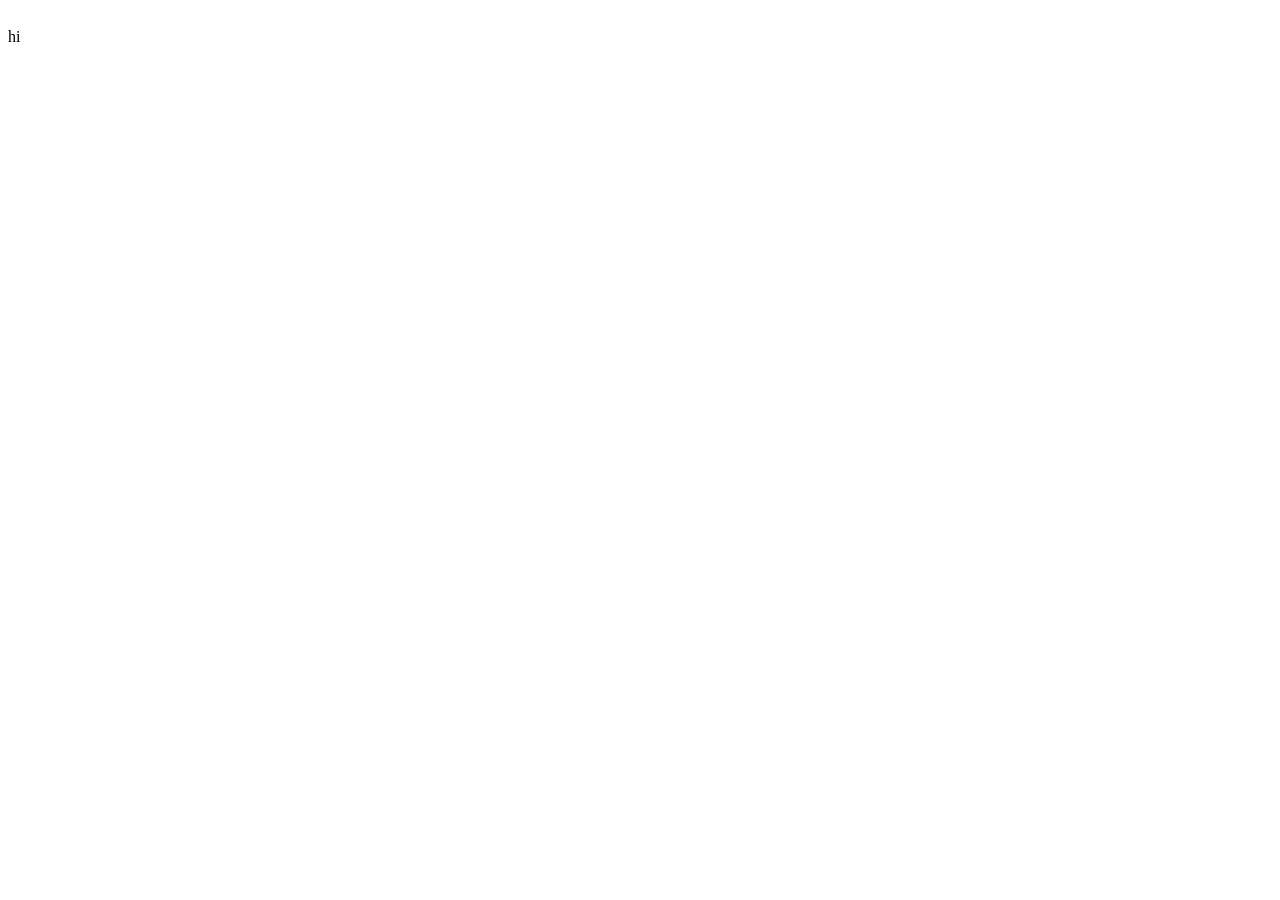
==== index.html @ 77ef2c39 "Initial commit" ====
<!DOCTYPE html>
<html lang="en">
<head>
  <meta charset="UTF-8">
  <meta name="viewport" content="width=device-width, initial-scale=1.0">
  <link rel="stylesheet" href="style.css">
  <title>Objekter</title>
</head>

<body>

  <section class="produktliste"></section>
hi
  <script src="script.js"></script>
</body>
</html>
---- style.css ----
.produktliste {
    display: grid;
    grid-template-columns: repeat(4, minmax(250px, 1fr));
    gap: 1rem;
}

.produktliste ,p,h1,h2,h3{

    padding: 10px;
}



article {
    display: grid;
    grid-template-rows: subgrid;
    grid-row: span 6;
    background-color: beige;
    border: solid 1px;
}

img{
    max-width: 100%;
}

@media (max-width: 768px) {
    .produktliste{
    grid-template-columns: 1fr 1fr;
    gap: 5px;
    }
  article h2,
  article h3,
  article p {
    margin: 0;
  }

  article h3 {
    line-height: 1.1;
  }
    article {
    grid-template-rows: auto;
    grid-row: auto;
    gap: 0.5rem;
  }


}
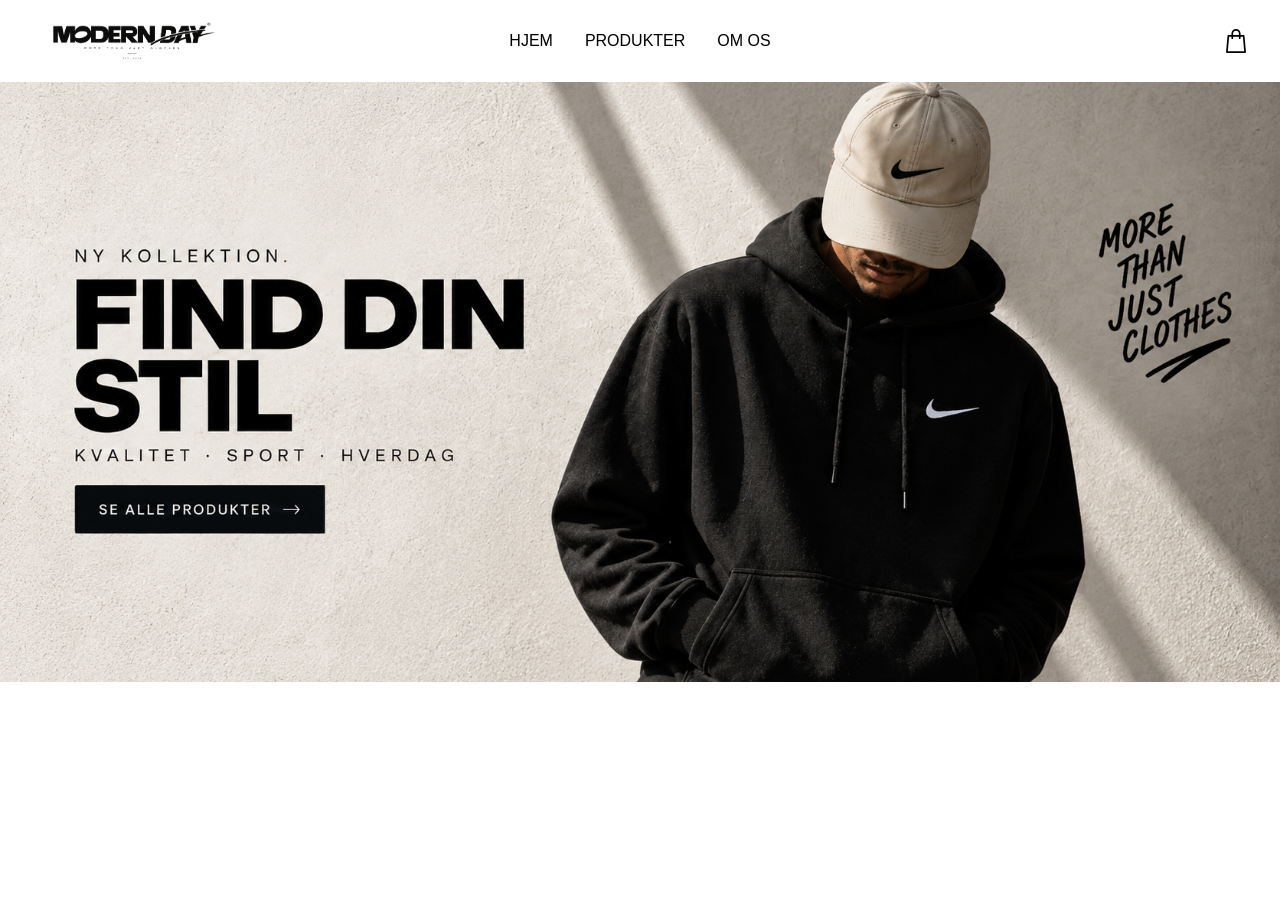
==== commit ceb4d343: "forside" ====
--- a/index.html
+++ b/index.html
@@ -1,16 +1,40 @@
-<!DOCTYPE html>
+<!doctype html>
 <html lang="en">
-<head>
-  <meta charset="UTF-8">
-  <meta name="viewport" content="width=device-width, initial-scale=1.0">
-  <link rel="stylesheet" href="style.css">
-  <title>Objekter</title>
-</head>
+  <head>
+    <meta charset="UTF-8" />
+    <meta name="viewport" content="width=device-width, initial-scale=1.0" />
+    <link rel="stylesheet" href="style.css" />
+    <title>Objekter</title>
+  </head>
 
-<body>
+  <body>
+    <header class="header">
+      <a href="index.html"><img class="logo" src="imgs/logo.png" alt="" /></a>
 
-  <section class="produktliste"></section>
-hi
-  <script src="script.js"></script>
-</body>
-</html>+      <div class="header-icons">
+        <a href="#" class="cart-icon">
+          <img src="icons/shopping-bag.svg" />
+        </a>
+
+        <button class="burger" aria-label="Open menu" aria-expanded="false">
+          <span></span>
+          <span></span>
+          <span></span>
+        </button>
+      </div>
+
+      <nav class="menu">
+        <a href="index.html">HJEM</a>
+        <a href="#">PRODUKTER</a>
+        <a href="#">OM OS</a>
+      </nav>
+    </header>
+
+    <section class="hero-banner">
+      <a href="#"><img src="imgs/hero-banner.png" alt="" /></a>
+    </section>
+
+    <section class="produktliste"></section>
+    <script src="script.js"></script>
+  </body>
+</html>
--- a/style.css
+++ b/style.css
@@ -1,47 +1,201 @@
+body {
+  font-family: Arial, Helvetica, sans-serif;
+  margin: 0px;
+}
+
+.hero-banner {
+  margin-bottom: 100px;
+  padding: 0px;
+}
+
+.hero-banner img {
+  width: 100%;
+  max-height: 600px;
+  object-fit: cover;
+}
+
 .produktliste {
-    display: grid;
-    grid-template-columns: repeat(4, minmax(250px, 1fr));
-    gap: 1rem;
-}
-
-.produktliste ,p,h1,h2,h3{
-
-    padding: 10px;
-}
-
-
+  display: grid;
+  grid-template-columns: repeat(4, minmax(250px, 1fr));
+  gap: 1rem;
+}
+
+.produktliste img {
+  max-width: 100%;
+  aspect-ratio: 1 / 1;
+  object-fit: cover;
+  object-position: center;
+  border-radius: 10px 10px 0px 0px;
+  filter: brightness(0.93);
+}
+
+.produktliste,
+p,
+h1,
+h2,
+h3 {
+  padding: 0px 10px;
+  margin: 3px 0px;
+}
+
+info {
+  padding-top: 10px;
+}
 
 article {
-    display: grid;
-    grid-template-rows: subgrid;
-    grid-row: span 6;
-    background-color: beige;
-    border: solid 1px;
-}
-
-img{
-    max-width: 100%;
+  display: grid;
+  grid-template-rows: subgrid;
+  gap: 0px;
+  grid-row: span 4;
+  background-color: rgb(255, 255, 255);
+  border-radius: 10px;
+}
+
+.header {
+  display: flex;
+  justify-content: space-between;
+  align-items: center;
+  padding: 1rem 2rem;
+  position: relative;
+}
+
+.logo {
+  max-width: 200px;
+  height: 50px;
+  margin: 0px;
+  padding: 0px;
+  display: block;
+  object-fit: contain;
+}
+
+.menu {
+  display: flex;
+  gap: 2rem;
+  position: absolute;
+  left: 50%;
+  transform: translateX(-50%);
+}
+
+.card {
+  border: 1px solid transparent;
+  transition: all 0.1s ease-in-out;
+}
+
+.card:hover {
+  cursor: pointer;
+  border: 2px solid rgb(224, 224, 224);
+}
+
+.card h2 {
+  font-size: 0.9rem;
+}
+
+.card h3 {
+  font-size: 1rem;
+  font-weight: 500;
+}
+
+.card p {
+  font-size: 0.9rem;
+  font-weight: 600;
+  color: rgb(207, 1, 1);
+}
+
+.menu a {
+  display: flex;
+  gap: 2rem;
+  text-decoration: none;
+  color: inherit;
+}
+
+.burger {
+  display: none;
+  background: none;
+  border: none;
+  cursor: pointer;
+}
+
+.burger span {
+  display: block;
+  width: 28px;
+  height: 2px;
+  background-color: black;
+  margin: 6px 0px;
+}
+
+.cart-icon {
+  display: flex;
+  align-items: center;
+  justify-content: center;
+}
+
+.cart-icon img {
+  width: 24px;
+  height: 24px;
+}
+
+.header-icons {
+  display: flex;
+  align-items: center;
+  gap: 1rem;
 }
 
 @media (max-width: 768px) {
-    .produktliste{
+  .produktliste {
     grid-template-columns: 1fr 1fr;
-    gap: 5px;
-    }
+    gap: 10px;
+    padding: 0px;
+  }
+
   article h2,
   article h3,
   article p {
-    margin: 0;
   }
 
   article h3 {
     line-height: 1.1;
   }
-    article {
+  article {
     grid-template-rows: auto;
     grid-row: auto;
-    gap: 0.5rem;
-  }
-
-
-}+  }
+
+  .header {
+    padding: 1rem;
+    position: relative;
+  }
+
+  .burger {
+    display: block;
+  }
+
+  .menu {
+    display: flex;
+    opacity: 0;
+    transform: translateY(-10px);
+    transition:
+      max-height 0.4s ease,
+      opacity 0.3s ease,
+      transform 0.3s ease;
+    position: absolute;
+    top: 100%;
+    left: 0;
+    width: 100%;
+    background: white;
+    flex-direction: column;
+    gap: 0;
+    border-bottom: 1px solid black;
+    z-index: 100;
+  }
+
+  .menu a {
+    padding: 1rem;
+    border-top: 1px solid #ddd;
+  }
+
+  .menu.open {
+    max-height: 400px;
+    opacity: 1;
+    transform: translateY(0);
+  }
+}
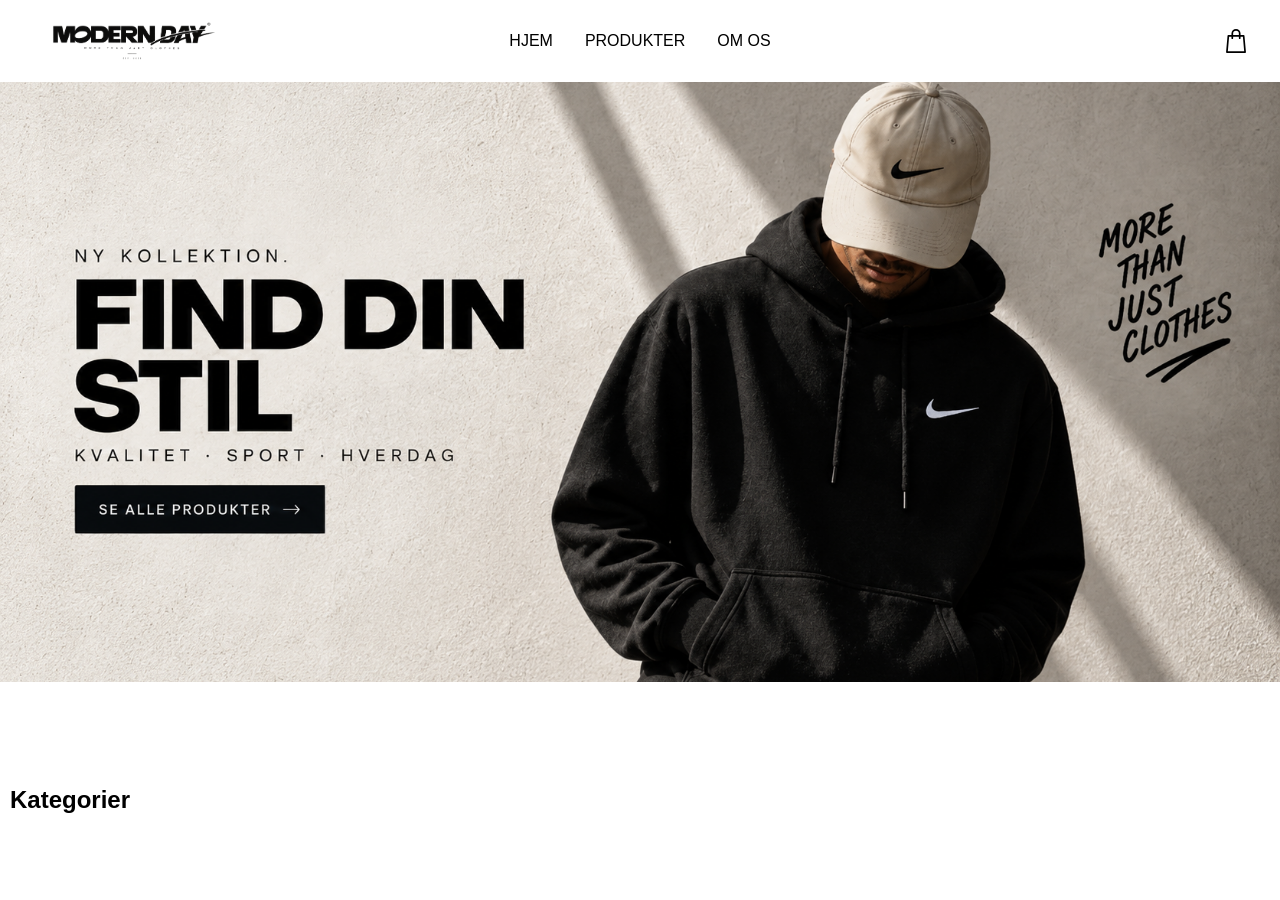
==== commit b884eaa7: "front page" ====
--- a/index.html
+++ b/index.html
@@ -1,11 +1,15 @@
 <!doctype html>
 <html lang="en">
-  <head>
-    <meta charset="UTF-8" />
-    <meta name="viewport" content="width=device-width, initial-scale=1.0" />
-    <link rel="stylesheet" href="style.css" />
-    <title>Objekter</title>
-  </head>
+<head>
+  <meta charset="UTF-8">
+  <meta name="viewport" content="width=device-width, initial-scale=1.0">
+  <link rel="stylesheet" href="style.css">
+  <link rel="stylesheet" href="header.css">
+  <link rel="stylesheet" href="index.css">
+  <title>Modern Day</title>
+</head>
+
+<body>
 
   <body>
     <header class="header">
@@ -30,11 +34,23 @@
       </nav>
     </header>
 
+  <main>
+
     <section class="hero-banner">
-      <a href="#"><img src="imgs/hero-banner.png" alt="" /></a>
+      <a href="productlist.html">
+        <img src="imgs/hero-banner.png" alt="Modern Day">
+      </a>
     </section>
 
-    <section class="produktliste"></section>
-    <script src="script.js"></script>
-  </body>
-</html>
+    <section class="categories">
+      <h1>Kategorier</h1>
+
+      <div id="catListeContainer"></div>
+    </section>
+
+  </main>
+
+  <script src="index.js"></script>
+
+</body>
+</html>
--- a/style.css
+++ b/style.css
@@ -40,6 +40,11 @@
 
 info {
   padding-top: 10px;
+}
+
+.product-link {
+  text-decoration: none;
+  color: inherit;
 }
 
 article {
--- a/header.css
+++ b/header.css
@@ -0,0 +1,110 @@
+.header {
+  display: flex;
+  justify-content: space-between;
+  align-items: center;
+  padding: 1rem 2rem;
+  position: relative;
+}
+
+.logo {
+  max-width: 200px;
+  height: 50px;
+  margin: 0px;
+  padding: 0px;
+  display: block;
+  object-fit: contain;
+}
+
+.menu {
+  display: flex;
+  gap: 2rem;
+  position: absolute;
+  left: 50%;
+  transform: translateX(-50%);
+}
+
+.menu a {
+  display: flex;
+  gap: 2rem;
+  text-decoration: none;
+  color: inherit;
+}
+
+
+
+.burger {
+  display: none;
+  background: none;
+  border: none;
+  cursor: pointer;
+}
+
+.burger span {
+  display: block;
+  width: 28px;
+  height: 2px;
+  background-color: black;
+  margin: 6px 0px;
+}
+
+.cart-icon {
+  display: flex;
+  align-items: center;
+  justify-content: center;
+}
+
+.cart-icon img {
+  width: 24px;
+  height: 24px;
+}
+
+.header-icons {
+  display: flex;
+  align-items: center;
+  gap: 1rem;
+}
+
+
+
+
+
+@media (max-width: 768px) {
+.header {
+    padding: 1rem;
+    position: relative;
+  }
+
+  .burger {
+    display: block;
+  }
+
+  .menu {
+    display: flex;
+    opacity: 0;
+    transform: translateY(-10px);
+    transition:
+      max-height 0.4s ease,
+      opacity 0.3s ease,
+      transform 0.3s ease;
+    position: absolute;
+    top: 100%;
+    left: 0;
+    width: 100%;
+    background: white;
+    flex-direction: column;
+    gap: 0;
+    border-bottom: 1px solid black;
+    z-index: 100;
+  }
+
+  .menu a {
+    padding: 1rem;
+    border-top: 1px solid #ddd;
+  }
+
+  .menu.open {
+    max-height: 400px;
+    opacity: 1;
+    transform: translateY(0);
+  }
+}
--- a/index.css
+++ b/index.css
@@ -0,0 +1,22 @@
+#catListeContainer {
+    display: grid;
+    grid-template-columns: repeat(3, 1fr);
+    place-items: center;
+    gap: 10px;
+    width: 100%;
+margin: 10px;
+}
+
+#catListeContainer a {
+    display: flex;
+    padding: 10px 0px;
+    text-decoration: none;
+    width: 100%;
+    border-radius: 10px;
+    gap: 10px;
+    color: inherit;
+    justify-content: center;
+    background: rgb(73, 73, 73);
+    outline: solid 1px black;
+    color: white
+}
